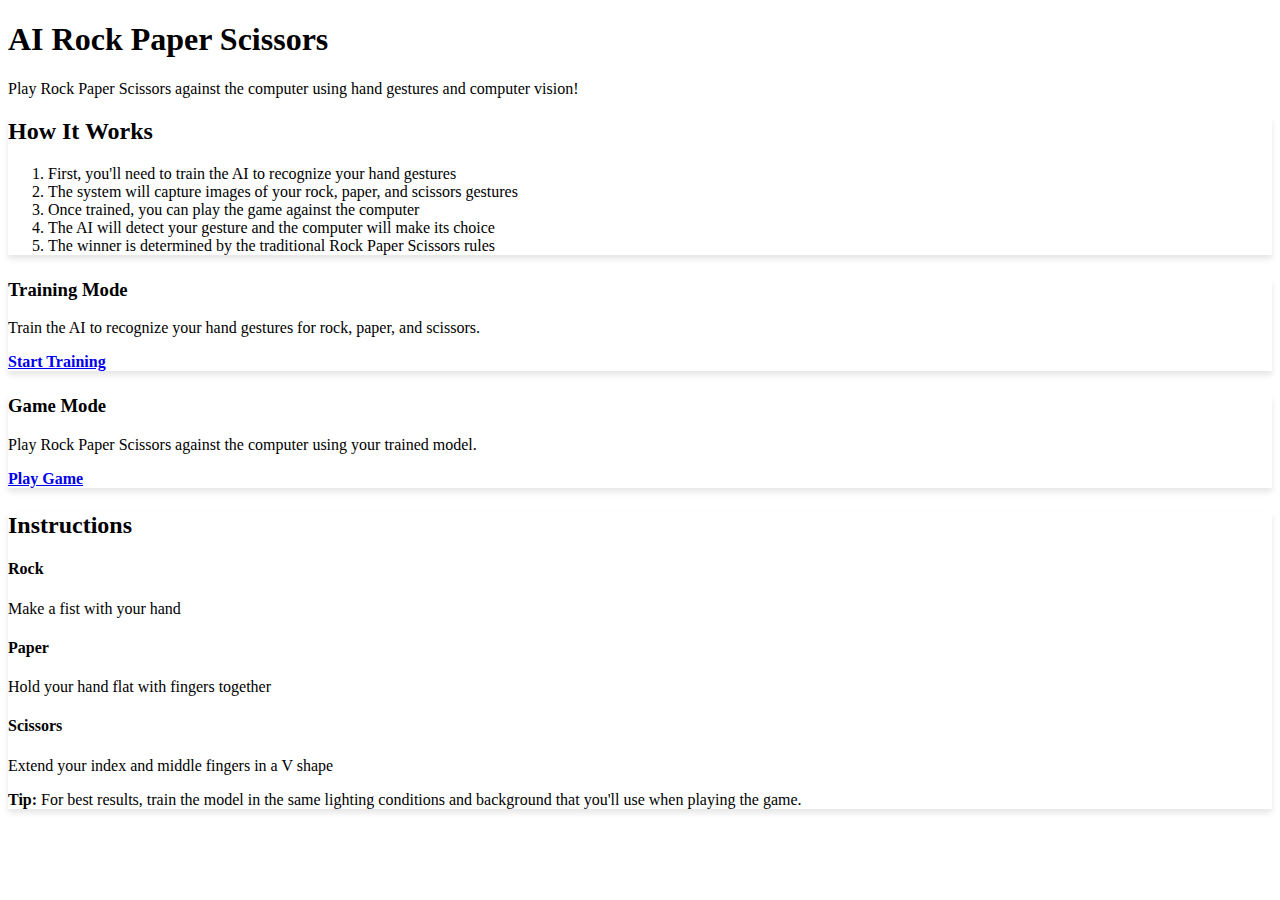
==== templates/index.html @ e53dd1c7 "Implement initial Rock Paper Scissors game using OpenCV for computer vision and a machine learning m" ====
<!DOCTYPE html>
<html lang="en" data-bs-theme="dark">
<head>
    <meta charset="UTF-8">
    <meta name="viewport" content="width=device-width, initial-scale=1.0">
    <title>AI Rock Paper Scissors</title>
    <link rel="stylesheet" href="https://cdn.replit.com/agent/bootstrap-agent-dark-theme.min.css">
    <link rel="stylesheet" href="/static/css/style.css">
</head>
<body>
    <div class="container mt-5">
        <div class="row justify-content-center">
            <div class="col-md-8 text-center">
                <h1 class="display-4 mb-4">AI Rock Paper Scissors</h1>
                <p class="lead mb-4">Play Rock Paper Scissors against the computer using hand gestures and computer vision!</p>
                
                <div class="card mb-4">
                    <div class="card-body">
                        <h2 class="card-title">How It Works</h2>
                        <ol class="text-start">
                            <li>First, you'll need to train the AI to recognize your hand gestures</li>
                            <li>The system will capture images of your rock, paper, and scissors gestures</li>
                            <li>Once trained, you can play the game against the computer</li>
                            <li>The AI will detect your gesture and the computer will make its choice</li>
                            <li>The winner is determined by the traditional Rock Paper Scissors rules</li>
                        </ol>
                    </div>
                </div>
                
                <div class="row mb-4">
                    <div class="col-md-6 mb-3">
                        <div class="card h-100">
                            <div class="card-body d-flex flex-column">
                                <h3 class="card-title">Training Mode</h3>
                                <p class="card-text flex-grow-1">Train the AI to recognize your hand gestures for rock, paper, and scissors.</p>
                                <a href="/training" class="btn btn-primary">Start Training</a>
                            </div>
                        </div>
                    </div>
                    <div class="col-md-6 mb-3">
                        <div class="card h-100">
                            <div class="card-body d-flex flex-column">
                                <h3 class="card-title">Game Mode</h3>
                                <p class="card-text flex-grow-1">Play Rock Paper Scissors against the computer using your trained model.</p>
                                <a href="/game" class="btn btn-success">Play Game</a>
                            </div>
                        </div>
                    </div>
                </div>
                
                <div class="card">
                    <div class="card-body">
                        <h2 class="card-title">Instructions</h2>
                        <div class="row">
                            <div class="col-md-4">
                                <h4>Rock</h4>
                                <p>Make a fist with your hand</p>
                            </div>
                            <div class="col-md-4">
                                <h4>Paper</h4>
                                <p>Hold your hand flat with fingers together</p>
                            </div>
                            <div class="col-md-4">
                                <h4>Scissors</h4>
                                <p>Extend your index and middle fingers in a V shape</p>
                            </div>
                        </div>
                        <div class="alert alert-info mt-3">
                            <strong>Tip:</strong> For best results, train the model in the same lighting conditions and background that you'll use when playing the game.
                        </div>
                    </div>
                </div>
            </div>
        </div>
    </div>
</body>
</html>
---- static/css/style.css ----
/* Custom styles for Rock Paper Scissors game */

/* Camera container */
#camera-container {
    position: relative;
    max-width: 100%;
    border: 2px solid var(--bs-border-color);
    border-radius: 8px;
    overflow: hidden;
    background-color: #1a1a1a;
}

#webcam {
    width: 100%;
    height: auto;
    display: block;
}

/* Gesture display */
.gesture-display {
    font-size: 3rem;
    height: 100px;
    display: flex;
    align-items: center;
    justify-content: center;
    margin-bottom: 10px;
}

/* Game result styling */
#result-text {
    padding: 15px 0;
    font-weight: bold;
}

/* Progress bars */
.progress {
    height: 25px;
    background-color: var(--bs-dark);
}

.progress-bar {
    font-weight: bold;
    font-size: 1rem;
}

/* Card customization */
.card {
    border-width: 2px;
    box-shadow: 0 4px 6px rgba(0, 0, 0, 0.1);
    margin-bottom: 1.5rem;
}

.card-header {
    font-weight: bold;
}

/* Button styling */
.btn {
    font-weight: 600;
}

/* Responsive adjustments */
@media (max-width: 768px) {
    .gesture-display {
        font-size: 2.5rem;
        height: 80px;
    }
    
    #result-text {
        font-size: 1.5rem;
    }
}

/* Training page styles */
.gesture-selector .btn {
    min-width: 80px;
}

/* Animations */
@keyframes pulse {
    0% {
        transform: scale(1);
    }
    50% {
        transform: scale(1.05);
    }
    100% {
        transform: scale(1);
    }
}

.text-success, .text-danger, .text-warning {
    animation: pulse 1s;
}
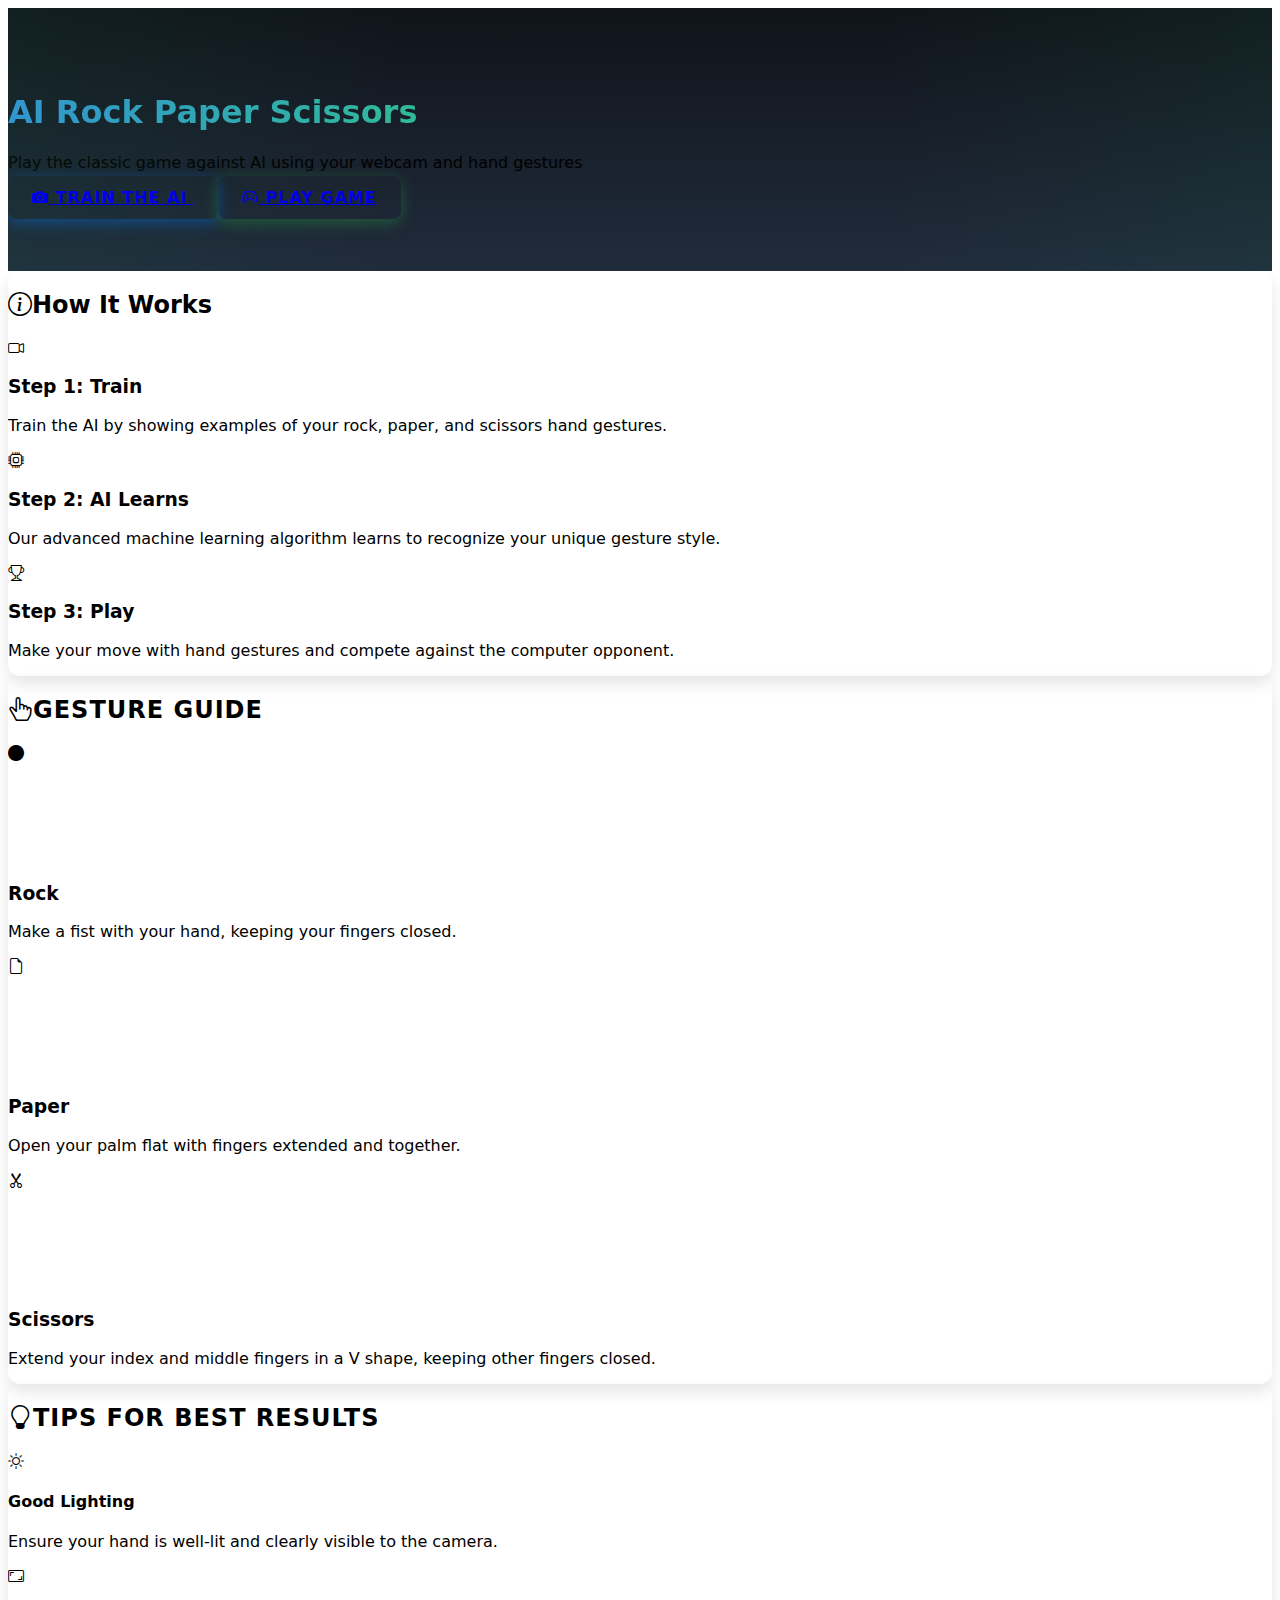
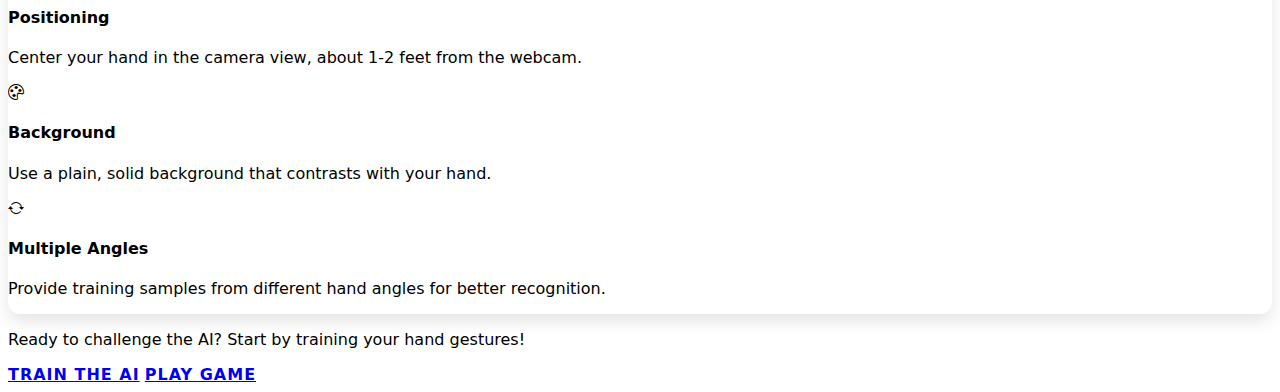
==== commit 79816a90: "Enhance UI/UX and add countdown to game and training modes.  Improved styling, added animations, and" ====
--- a/templates/index.html
+++ b/templates/index.html
@@ -5,73 +5,179 @@
     <meta name="viewport" content="width=device-width, initial-scale=1.0">
     <title>AI Rock Paper Scissors</title>
     <link rel="stylesheet" href="https://cdn.replit.com/agent/bootstrap-agent-dark-theme.min.css">
+    <link rel="stylesheet" href="https://cdn.jsdelivr.net/npm/bootstrap-icons@1.11.1/font/bootstrap-icons.css">
     <link rel="stylesheet" href="/static/css/style.css">
 </head>
 <body>
-    <div class="container mt-5">
-        <div class="row justify-content-center">
-            <div class="col-md-8 text-center">
-                <h1 class="display-4 mb-4">AI Rock Paper Scissors</h1>
-                <p class="lead mb-4">Play Rock Paper Scissors against the computer using hand gestures and computer vision!</p>
-                
-                <div class="card mb-4">
-                    <div class="card-body">
-                        <h2 class="card-title">How It Works</h2>
-                        <ol class="text-start">
-                            <li>First, you'll need to train the AI to recognize your hand gestures</li>
-                            <li>The system will capture images of your rock, paper, and scissors gestures</li>
-                            <li>Once trained, you can play the game against the computer</li>
-                            <li>The AI will detect your gesture and the computer will make its choice</li>
-                            <li>The winner is determined by the traditional Rock Paper Scissors rules</li>
-                        </ol>
+    <div class="hero-section py-5">
+        <div class="container">
+            <div class="row justify-content-center">
+                <div class="col-lg-10 text-center">
+                    <h1 class="display-1 mb-4 text-gradient">AI Rock Paper Scissors</h1>
+                    <p class="lead fs-3 mb-5">Play the classic game against AI using your webcam and hand gestures</p>
+                    
+                    <div class="d-flex justify-content-center mt-2 mb-5 gap-4">
+                        <a href="/training" class="btn btn-primary btn-lg">
+                            <i class="bi bi-camera-fill me-2"></i> Train the AI
+                        </a>
+                        <a href="/game" class="btn btn-success btn-lg">
+                            <i class="bi bi-controller me-2"></i> Play Game
+                        </a>
                     </div>
                 </div>
-                
-                <div class="row mb-4">
-                    <div class="col-md-6 mb-3">
-                        <div class="card h-100">
-                            <div class="card-body d-flex flex-column">
-                                <h3 class="card-title">Training Mode</h3>
-                                <p class="card-text flex-grow-1">Train the AI to recognize your hand gestures for rock, paper, and scissors.</p>
-                                <a href="/training" class="btn btn-primary">Start Training</a>
+            </div>
+        </div>
+    </div>
+
+    <div class="container mb-5">
+        <div class="row justify-content-center">
+            <div class="col-lg-10">
+                <!-- How it works section -->
+                <div class="card bg-dark-subtle mb-5 border-0 shadow">
+                    <div class="card-body p-4">
+                        <h2 class="card-title text-center mb-4">
+                            <i class="bi bi-info-circle me-2"></i>How It Works
+                        </h2>
+                        <div class="row">
+                            <div class="col-md-4 mb-4">
+                                <div class="feature-item text-center">
+                                    <div class="feature-icon mb-3">
+                                        <i class="bi bi-camera-video fs-1"></i>
+                                    </div>
+                                    <h3 class="fs-4">Step 1: Train</h3>
+                                    <p class="mb-0">Train the AI by showing examples of your rock, paper, and scissors hand gestures.</p>
+                                </div>
                             </div>
-                        </div>
-                    </div>
-                    <div class="col-md-6 mb-3">
-                        <div class="card h-100">
-                            <div class="card-body d-flex flex-column">
-                                <h3 class="card-title">Game Mode</h3>
-                                <p class="card-text flex-grow-1">Play Rock Paper Scissors against the computer using your trained model.</p>
-                                <a href="/game" class="btn btn-success">Play Game</a>
+                            <div class="col-md-4 mb-4">
+                                <div class="feature-item text-center">
+                                    <div class="feature-icon mb-3">
+                                        <i class="bi bi-cpu fs-1"></i>
+                                    </div>
+                                    <h3 class="fs-4">Step 2: AI Learns</h3>
+                                    <p class="mb-0">Our advanced machine learning algorithm learns to recognize your unique gesture style.</p>
+                                </div>
+                            </div>
+                            <div class="col-md-4 mb-4">
+                                <div class="feature-item text-center">
+                                    <div class="feature-icon mb-3">
+                                        <i class="bi bi-trophy fs-1"></i>
+                                    </div>
+                                    <h3 class="fs-4">Step 3: Play</h3>
+                                    <p class="mb-0">Make your move with hand gestures and compete against the computer opponent.</p>
+                                </div>
                             </div>
                         </div>
                     </div>
                 </div>
-                
-                <div class="card">
-                    <div class="card-body">
-                        <h2 class="card-title">Instructions</h2>
+
+                <!-- Gesture Guide -->
+                <div class="card mb-5 shadow">
+                    <div class="card-header bg-primary text-white py-3">
+                        <h2 class="mb-0 text-center">
+                            <i class="bi bi-hand-index-thumb me-2"></i>Gesture Guide
+                        </h2>
+                    </div>
+                    <div class="card-body p-4">
                         <div class="row">
-                            <div class="col-md-4">
-                                <h4>Rock</h4>
-                                <p>Make a fist with your hand</p>
+                            <div class="col-md-4 mb-4 mb-md-0">
+                                <div class="gesture-guide text-center">
+                                    <div class="gesture-icon bg-dark-subtle p-4 rounded-circle mb-3 mx-auto d-flex align-items-center justify-content-center">
+                                        <i class="bi bi-circle-fill fs-1"></i>
+                                    </div>
+                                    <h3 class="fs-4">Rock</h3>
+                                    <p>Make a fist with your hand, keeping your fingers closed.</p>
+                                </div>
+                            </div>
+                            <div class="col-md-4 mb-4 mb-md-0">
+                                <div class="gesture-guide text-center">
+                                    <div class="gesture-icon bg-dark-subtle p-4 rounded-circle mb-3 mx-auto d-flex align-items-center justify-content-center">
+                                        <i class="bi bi-file-earmark fs-1"></i>
+                                    </div>
+                                    <h3 class="fs-4">Paper</h3>
+                                    <p>Open your palm flat with fingers extended and together.</p>
+                                </div>
                             </div>
                             <div class="col-md-4">
-                                <h4>Paper</h4>
-                                <p>Hold your hand flat with fingers together</p>
-                            </div>
-                            <div class="col-md-4">
-                                <h4>Scissors</h4>
-                                <p>Extend your index and middle fingers in a V shape</p>
+                                <div class="gesture-guide text-center">
+                                    <div class="gesture-icon bg-dark-subtle p-4 rounded-circle mb-3 mx-auto d-flex align-items-center justify-content-center">
+                                        <i class="bi bi-scissors fs-1"></i>
+                                    </div>
+                                    <h3 class="fs-4">Scissors</h3>
+                                    <p>Extend your index and middle fingers in a V shape, keeping other fingers closed.</p>
+                                </div>
                             </div>
                         </div>
-                        <div class="alert alert-info mt-3">
-                            <strong>Tip:</strong> For best results, train the model in the same lighting conditions and background that you'll use when playing the game.
+                    </div>
+                </div>
+
+                <!-- Tips Section -->
+                <div class="card shadow">
+                    <div class="card-header bg-warning text-dark py-3">
+                        <h2 class="mb-0 text-center">
+                            <i class="bi bi-lightbulb me-2"></i>Tips for Best Results
+                        </h2>
+                    </div>
+                    <div class="card-body p-4">
+                        <div class="row">
+                            <div class="col-md-6 mb-3">
+                                <div class="d-flex">
+                                    <div class="me-3 tip-icon">
+                                        <i class="bi bi-brightness-high fs-3"></i>
+                                    </div>
+                                    <div>
+                                        <h4 class="fs-5">Good Lighting</h4>
+                                        <p class="mb-0">Ensure your hand is well-lit and clearly visible to the camera.</p>
+                                    </div>
+                                </div>
+                            </div>
+                            <div class="col-md-6 mb-3">
+                                <div class="d-flex">
+                                    <div class="me-3 tip-icon">
+                                        <i class="bi bi-aspect-ratio fs-3"></i>
+                                    </div>
+                                    <div>
+                                        <h4 class="fs-5">Positioning</h4>
+                                        <p class="mb-0">Center your hand in the camera view, about 1-2 feet from the webcam.</p>
+                                    </div>
+                                </div>
+                            </div>
+                            <div class="col-md-6 mb-3">
+                                <div class="d-flex">
+                                    <div class="me-3 tip-icon">
+                                        <i class="bi bi-palette fs-3"></i>
+                                    </div>
+                                    <div>
+                                        <h4 class="fs-5">Background</h4>
+                                        <p class="mb-0">Use a plain, solid background that contrasts with your hand.</p>
+                                    </div>
+                                </div>
+                            </div>
+                            <div class="col-md-6 mb-3">
+                                <div class="d-flex">
+                                    <div class="me-3 tip-icon">
+                                        <i class="bi bi-arrow-repeat fs-3"></i>
+                                    </div>
+                                    <div>
+                                        <h4 class="fs-5">Multiple Angles</h4>
+                                        <p class="mb-0">Provide training samples from different hand angles for better recognition.</p>
+                                    </div>
+                                </div>
+                            </div>
                         </div>
                     </div>
                 </div>
             </div>
         </div>
     </div>
+
+    <footer class="py-4 bg-dark mt-5">
+        <div class="container text-center">
+            <p class="mb-0 text-secondary">Ready to challenge the AI? Start by training your hand gestures!</p>
+            <div class="mt-3">
+                <a href="/training" class="btn btn-outline-primary me-2">Train the AI</a>
+                <a href="/game" class="btn btn-outline-success">Play Game</a>
+            </div>
+        </div>
+    </footer>
 </body>
 </html>
--- a/static/css/style.css
+++ b/static/css/style.css
@@ -1,13 +1,66 @@
-/* Custom styles for Rock Paper Scissors game */
-
-/* Camera container */
+/* Modern styles for Rock Paper Scissors game */
+
+/* ===== BASE STYLES ===== */
+body {
+    font-family: system-ui, -apple-system, "Segoe UI", Roboto, "Helvetica Neue", Arial, sans-serif;
+    min-height: 100vh;
+    display: flex;
+    flex-direction: column;
+}
+
+footer {
+    margin-top: auto;
+}
+
+/* ===== HERO SECTION ===== */
+.hero-section {
+    background: linear-gradient(180deg, rgba(13, 17, 23, 0.99) 0%, rgba(28, 39, 56, 0.98) 100%);
+    padding: 4rem 0;
+    position: relative;
+    overflow: hidden;
+}
+
+.hero-section::before {
+    content: '';
+    position: absolute;
+    top: 0;
+    left: 0;
+    right: 0;
+    bottom: 0;
+    background: radial-gradient(circle at center, transparent 40%, rgba(25, 135, 84, 0.1) 100%);
+    z-index: 0;
+}
+
+.text-gradient {
+    background: linear-gradient(90deg, #3498db, #2ecc71, #f1c40f);
+    -webkit-background-clip: text;
+    background-clip: text;
+    color: transparent;
+    animation: gradient-shift 8s ease infinite;
+    font-weight: 800;
+}
+
+@keyframes gradient-shift {
+    0% { background-position: 0% 50%; }
+    50% { background-position: 100% 50%; }
+    100% { background-position: 0% 50%; }
+}
+
+/* ===== CAMERA CONTAINER ===== */
 #camera-container {
     position: relative;
     max-width: 100%;
-    border: 2px solid var(--bs-border-color);
-    border-radius: 8px;
+    border: 2px solid var(--bs-primary);
+    border-radius: 12px;
     overflow: hidden;
     background-color: #1a1a1a;
+    box-shadow: 0 10px 25px rgba(0, 0, 0, 0.3);
+    transition: all 0.3s ease;
+}
+
+#camera-container:hover {
+    box-shadow: 0 12px 30px rgba(0, 0, 0, 0.4);
+    transform: translateY(-5px);
 }
 
 #webcam {
@@ -16,79 +69,353 @@
     display: block;
 }
 
-/* Gesture display */
+/* ===== GESTURE GUIDE ===== */
+.gesture-icon {
+    width: 120px;
+    height: 120px;
+}
+
+.gesture-guide i {
+    color: var(--bs-info);
+}
+
+.tip-icon i {
+    color: var(--bs-warning);
+}
+
+.feature-icon i {
+    color: var(--bs-primary);
+}
+
+/* ===== GAME ELEMENTS ===== */
 .gesture-display {
-    font-size: 3rem;
-    height: 100px;
+    font-size: 3.5rem;
+    height: 120px;
     display: flex;
     align-items: center;
     justify-content: center;
     margin-bottom: 10px;
-}
-
-/* Game result styling */
+    background-color: var(--bs-dark);
+    border-radius: 12px;
+    box-shadow: inset 0 0 15px rgba(0, 0, 0, 0.3);
+    transition: all 0.3s ease;
+}
+
 #result-text {
     padding: 15px 0;
     font-weight: bold;
-}
-
-/* Progress bars */
+    font-size: 2rem;
+    transition: all 0.3s ease;
+}
+
+/* ===== PROGRESS BARS ===== */
 .progress {
-    height: 25px;
+    height: 30px;
     background-color: var(--bs-dark);
+    border-radius: 15px;
+    overflow: hidden;
+    box-shadow: inset 0 0 5px rgba(0, 0, 0, 0.2);
 }
 
 .progress-bar {
     font-weight: bold;
     font-size: 1rem;
-}
-
-/* Card customization */
+    transition: width 0.6s ease, background-color 0.3s ease;
+    position: relative;
+    overflow: hidden;
+}
+
+.progress-bar::after {
+    content: '';
+    position: absolute;
+    top: 0;
+    left: 0;
+    right: 0;
+    bottom: 0;
+    background: linear-gradient(45deg, rgba(255,255,255,0.15) 25%, transparent 25%, transparent 50%, rgba(255,255,255,0.15) 50%, rgba(255,255,255,0.15) 75%, transparent 75%, transparent);
+    background-size: 20px 20px;
+    z-index: 1;
+}
+
+/* ===== CARD CUSTOMIZATION ===== */
 .card {
-    border-width: 2px;
-    box-shadow: 0 4px 6px rgba(0, 0, 0, 0.1);
-    margin-bottom: 1.5rem;
+    border-width: 1px;
+    border-radius: 12px;
+    box-shadow: 0 8px 16px rgba(0, 0, 0, 0.1);
+    transition: all 0.3s ease;
+    overflow: hidden;
+}
+
+.card:hover {
+    transform: translateY(-5px);
+    box-shadow: 0 12px 24px rgba(0, 0, 0, 0.15);
 }
 
 .card-header {
     font-weight: bold;
-}
-
-/* Button styling */
+    border-bottom: 0;
+    text-transform: uppercase;
+    letter-spacing: 1px;
+}
+
+/* ===== BUTTON STYLING ===== */
 .btn {
     font-weight: 600;
-}
-
-/* Responsive adjustments */
+    border-radius: 8px;
+    transition: all 0.3s ease;
+    position: relative;
+    overflow: hidden;
+    text-transform: uppercase;
+    letter-spacing: 1px;
+}
+
+.btn-lg {
+    padding: 0.75rem 1.5rem;
+}
+
+.btn:hover {
+    transform: translateY(-2px);
+    box-shadow: 0 5px 15px rgba(0, 0, 0, 0.2);
+}
+
+.btn:active {
+    transform: translateY(1px);
+}
+
+.btn-primary, .btn-success {
+    box-shadow: 0 4px 15px rgba(0, 123, 255, 0.4);
+}
+
+.btn-success {
+    box-shadow: 0 4px 15px rgba(40, 167, 69, 0.4);
+}
+
+.btn-primary::after, .btn-success::after {
+    content: '';
+    position: absolute;
+    top: 50%;
+    left: 50%;
+    width: 5px;
+    height: 5px;
+    background: rgba(255, 255, 255, 0.5);
+    opacity: 0;
+    border-radius: 100%;
+    transform: scale(1, 1) translate(-50%);
+    transform-origin: 50% 50%;
+}
+
+.btn-primary:focus::after, .btn-success:focus::after {
+    animation: ripple 1s ease-out;
+}
+
+@keyframes ripple {
+    0% {
+        transform: scale(0, 0);
+        opacity: 0.5;
+    }
+    100% {
+        transform: scale(20, 20);
+        opacity: 0;
+    }
+}
+
+/* ===== RESPONSIVE ADJUSTMENTS ===== */
 @media (max-width: 768px) {
     .gesture-display {
         font-size: 2.5rem;
-        height: 80px;
+        height: 100px;
     }
     
     #result-text {
         font-size: 1.5rem;
     }
-}
-
-/* Training page styles */
+    
+    .text-gradient {
+        font-size: 2.5rem;
+    }
+    
+    .gesture-icon {
+        width: 80px;
+        height: 80px;
+    }
+}
+
+/* ===== TRAINING PAGE STYLES ===== */
 .gesture-selector .btn {
-    min-width: 80px;
-}
-
-/* Animations */
+    min-width: 90px;
+    border-radius: 30px;
+}
+
+.btn-check:checked + .btn-outline-primary {
+    box-shadow: 0 0 0 0.25rem rgba(var(--bs-primary-rgb), 0.5);
+    font-weight: bold;
+    animation: selected-pulse 2s infinite;
+}
+
+@keyframes selected-pulse {
+    0% {
+        box-shadow: 0 0 0 0 rgba(var(--bs-primary-rgb), 0.7);
+    }
+    70% {
+        box-shadow: 0 0 0 10px rgba(var(--bs-primary-rgb), 0);
+    }
+    100% {
+        box-shadow: 0 0 0 0 rgba(var(--bs-primary-rgb), 0);
+    }
+}
+
+/* ===== ANIMATIONS ===== */
 @keyframes pulse {
     0% {
         transform: scale(1);
+    }
+    50% {
+        transform: scale(1.1);
+    }
+    100% {
+        transform: scale(1);
+    }
+}
+
+@keyframes winner-pulse {
+    0% {
+        transform: scale(1);
+        filter: brightness(1);
+    }
+    50% {
+        transform: scale(1.15);
+        filter: brightness(1.3);
+    }
+    100% {
+        transform: scale(1);
+        filter: brightness(1);
+    }
+}
+
+@keyframes tie-pulse {
+    0% {
+        transform: scale(1);
+        opacity: 1;
     }
     50% {
         transform: scale(1.05);
-    }
-    100% {
-        transform: scale(1);
-    }
-}
-
+        opacity: 0.7;
+    }
+    100% {
+        transform: scale(1);
+        opacity: 1;
+    }
+}
+
+@keyframes fade-in {
+    0% {
+        opacity: 0;
+        transform: translateY(10px);
+    }
+    100% {
+        opacity: 1;
+        transform: translateY(0);
+    }
+}
+
+@keyframes score-change {
+    0% {
+        transform: scale(1);
+        color: var(--bs-info);
+    }
+    50% {
+        transform: scale(1.5);
+        color: var(--bs-warning);
+    }
+    100% {
+        transform: scale(1);
+    }
+}
+
+@keyframes glowing {
+    0% { box-shadow: 0 0 5px var(--bs-primary); }
+    50% { box-shadow: 0 0 20px var(--bs-primary); }
+    100% { box-shadow: 0 0 5px var(--bs-primary); }
+}
+
+/* ===== APPLY ANIMATIONS TO ELEMENTS ===== */
 .text-success, .text-danger, .text-warning {
     animation: pulse 1s;
 }
+
+.winner-pulse {
+    animation: winner-pulse 1s ease-in-out;
+}
+
+.tie-pulse {
+    animation: tie-pulse 0.8s ease-in-out;
+}
+
+.gesture-animation {
+    animation: fade-in 0.5s ease-out;
+}
+
+.score-change {
+    animation: score-change 0.8s ease-in-out;
+}
+
+/* ===== CUSTOM GESTURE STYLING ===== */
+.gesture-display i {
+    transition: all 0.3s ease;
+    filter: drop-shadow(0 0 5px rgba(255, 255, 255, 0.3));
+}
+
+.gesture-display i.bi-circle-fill {
+    color: var(--bs-gray-300);
+}
+
+.gesture-display i.bi-file-earmark {
+    color: var(--bs-info);
+}
+
+.gesture-display i.bi-scissors {
+    color: var(--bs-warning);
+}
+
+/* Status message styling */
+#status-message {
+    transition: all 0.3s ease;
+    border-left: 5px solid transparent;
+}
+
+#status-message.alert-success {
+    border-left-color: var(--bs-success);
+}
+
+#status-message.alert-danger {
+    border-left-color: var(--bs-danger);
+}
+
+#status-message.alert-warning {
+    border-left-color: var(--bs-warning);
+}
+
+#status-message.alert-info {
+    border-left-color: var(--bs-info);
+}
+
+/* Detection info styling */
+#detection-info {
+    transition: all 0.3s ease;
+    border-left: 5px solid transparent;
+}
+
+/* Play button special effect */
+#play-btn {
+    transition: all 0.3s ease;
+    position: relative;
+    z-index: 1;
+}
+
+#play-btn:hover {
+    animation: glowing 1.5s infinite;
+}
+
+#play-btn:disabled {
+    animation: none;
+}
